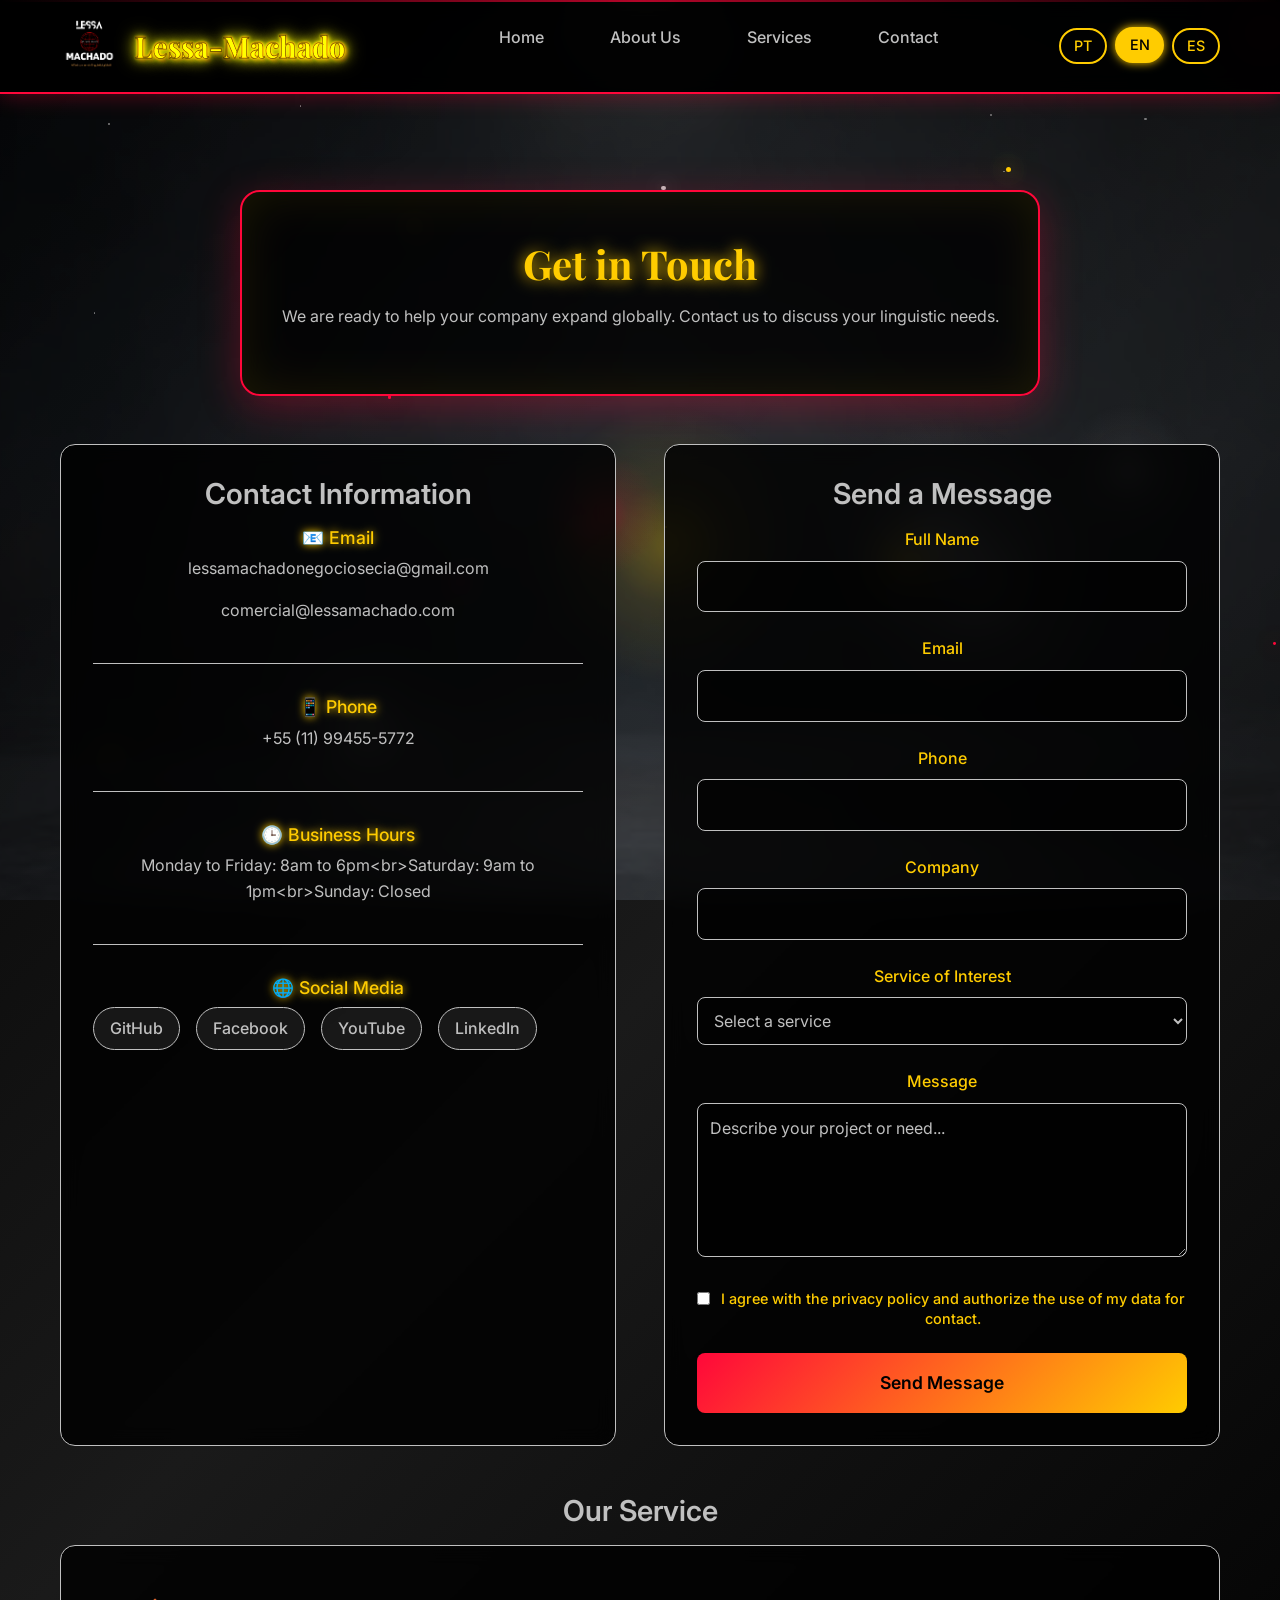
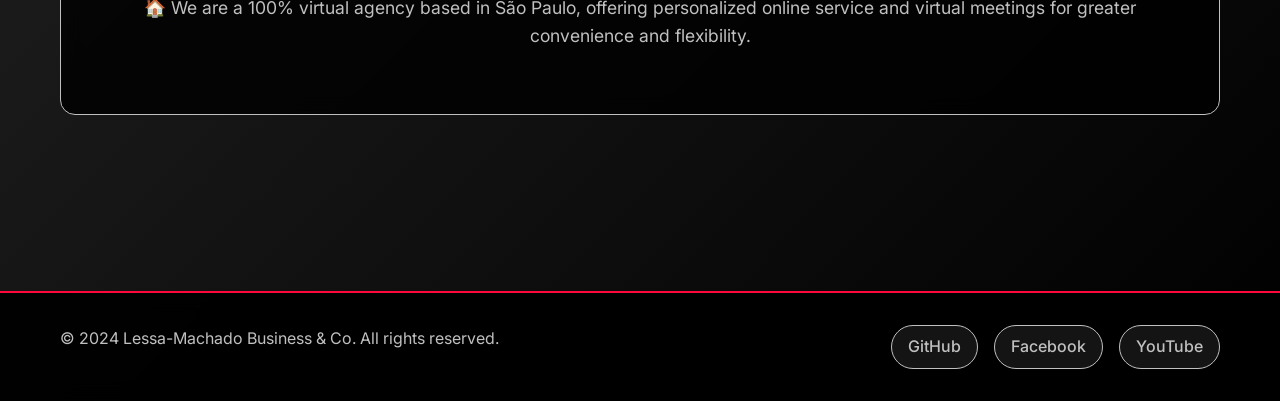
==== entreemcontato.html @ 4b7eff90 "Initial commit: Machado Negócios & Cia website with Azure deployment configuration" ====
<!DOCTYPE html>
<html lang="pt-br">
<head>
    <meta charset="UTF-8">
    <meta name="viewport" content="width=device-width, initial-scale=1.0">
    <title data-pt="Contato - Lessa-Machado" data-en="Contact - Lessa-Machado" data-es="Contacto - Lessa-Machado">Contato - Lessa-Machado</title>
    <link href="https://cdn.jsdelivr.net/npm/bootstrap@5.3.0/dist/css/bootstrap.min.css" rel="stylesheet">
    <link rel="stylesheet" href="style.css">
    <link rel="icon" type="image/png" href="Black_and_White_Monochrome_Tech_Logo-removebg-preview.png">
</head>
<body>
    <header>
        <div class="container">
            <div class="header-content">
                <div class="logo">
                    <img src="Black_and_White_Monochrome_Tech_Logo-removebg-preview.png" alt="Logo Lessa-Machado">
                    <div class="logo-text">Lessa-Machado</div>
                </div>
                
                <button class="mobile-menu-toggle" onclick="toggleMobileMenu()">☰</button>
                
                <nav id="nav-menu">
                    <ul>
                        <li><a href="index.html" data-pt="Início" data-en="Home" data-es="Inicio">Início</a></li>
                        <li><a href="quemsomos.html" data-pt="Quem Somos" data-en="About Us" data-es="Quiénes Somos">Quem Somos</a></li>
                        <li><a href="servicos.html" data-pt="Serviços" data-en="Services" data-es="Servicios">Serviços</a></li>
                        <li><a href="entreemcontato.html" data-pt="Contato" data-en="Contact" data-es="Contacto" class="active">Contato</a></li>
                    </ul>
                </nav>
                
                <div class="language-selector">
                    <button class="lang-btn active" onclick="changeLanguage('pt')" data-lang="pt">PT</button>
                    <button class="lang-btn" onclick="changeLanguage('en')" data-lang="en">EN</button>
                    <button class="lang-btn" onclick="changeLanguage('es')" data-lang="es">ES</button>
                </div>
            </div>
        </div>
    </header>

    <main>
        <div class="container">
            <div class="hero fade-in">
                <h1 data-pt="Entre em Contato" data-en="Get in Touch" data-es="Póngase en Contacto">Entre em Contato</h1>
                <p data-pt="Estamos prontos para ajudar sua empresa a expandir globalmente. Entre em contato conosco para discutir suas necessidades linguísticas." 
                   data-en="We are ready to help your company expand globally. Contact us to discuss your linguistic needs." 
                   data-es="Estamos listos para ayudar a su empresa a expandirse globalmente. Contáctenos para discutir sus necesidades lingüísticas.">Estamos prontos para ajudar sua empresa a expandir globalmente. Entre em contato conosco para discutir suas necessidades linguísticas.</p>
            </div>
            
            <div class="contact-container">
                <div class="contact-info fade-in">
                    <h2 data-pt="Informações de Contato" data-en="Contact Information" data-es="Información de Contacto">Informações de Contato</h2>
                    
                    <div class="contact-item">
                        <h3 data-pt="📧 Email" data-en="📧 Email" data-es="📧 Email">📧 Email</h3>
                        <p>lessamachadonegociosecia@gmail.com</p>
                        <p>comercial@lessamachado.com</p>
                    </div>
                    
                    <div class="contact-item">
                        <h3 data-pt="📱 Telefone" data-en="📱 Phone" data-es="📱 Teléfono">📱 Telefone</h3>
                        <p>+55 (11) 99455-5772</p>
                    </div>
                    

                    <div class="contact-item">
                        <h3 data-pt="🕒 Horário de Atendimento" data-en="🕒 Business Hours" data-es="🕒 Horario de Atención">🕒 Horário de Atendimento</h3>
                        <p data-pt="Segunda a Sexta: 8h às 18h<br>Sábado: 9h às 13h<br>Domingo: Fechado" 
                           data-en="Monday to Friday: 8am to 6pm<br>Saturday: 9am to 1pm<br>Sunday: Closed" 
                           data-es="Lunes a Viernes: 8h a 18h<br>Sábado: 9h a 13h<br>Domingo: Cerrado">Segunda a Sexta: 8h às 18h<br>Sábado: 9h às 13h<br>Domingo: Fechado</p>
                    </div>
                    
                    <div class="contact-item">
                        <h3 data-pt="🌐 Redes Sociais" data-en="🌐 Social Media" data-es="🌐 Redes Sociales">🌐 Redes Sociais</h3>
                        <div class="social-links">
                            <a href="https://github.com/guilherme-machado-ceo" target="_blank">GitHub</a>
                            <a href="https://www.facebook.com/profile.php?id=100090304800262" target="_blank">Facebook</a>
                            <a href="https://www.youtube.com/@lessamachado_negociosecia" target="_blank">YouTube</a>
                            <a href="https://www.linkedin.com/in/lessa-machado-neg%C3%B3cios-e-cia/" target="_blank">LinkedIn</a>
                        </div>
                    </div>
                </div>
                
                <div class="contact-form fade-in">
                    <h2 data-pt="Envie uma Mensagem" data-en="Send a Message" data-es="Enviar un Mensaje">Envie uma Mensagem</h2>
                    
                    <form id="contactForm" onsubmit="submitForm(event)">
                        <div class="form-group">
                            <label for="name" data-pt="Nome Completo" data-en="Full Name" data-es="Nombre Completo">Nome Completo</label>
                            <input type="text" id="name" name="name" required>
                        </div>
                        
                        <div class="form-group">
                            <label for="email" data-pt="Email" data-en="Email" data-es="Email">Email</label>
                            <input type="email" id="email" name="email" required>
                        </div>
                        
                        <div class="form-group">
                            <label for="phone" data-pt="Telefone" data-en="Phone" data-es="Teléfono">Telefone</label>
                            <input type="tel" id="phone" name="phone">
                        </div>
                        
                        <div class="form-group">
                            <label for="company" data-pt="Empresa" data-en="Company" data-es="Empresa">Empresa</label>
                            <input type="text" id="company" name="company">
                        </div>
                        
                        <div class="form-group">
                            <label for="service" data-pt="Serviço de Interesse" data-en="Service of Interest" data-es="Servicio de Interés">Serviço de Interesse</label>
                            <select id="service" name="service">
                                <option value="" data-pt="Selecione um serviço" data-en="Select a service" data-es="Seleccione un servicio">Selecione um serviço</option>
                                <option value="traducao-tecnica" data-pt="Tradução Técnica" data-en="Technical Translation" data-es="Traducción Técnica">Tradução Técnica</option>
                                <option value="interpretacao" data-pt="Interpretação Simultânea" data-en="Simultaneous Interpretation" data-es="Interpretación Simultánea">Interpretação Simultânea</option>
                                <option value="localizacao" data-pt="Localização de Software" data-en="Software Localization" data-es="Localización de Software">Localização de Software</option>
                                <option value="consultoria" data-pt="Consultoria Linguística" data-en="Linguistic Consulting" data-es="Consultoría Lingüística">Consultoria Linguística</option>
                                <option value="juramentada" data-pt="Tradução Juramentada" data-en="Sworn Translation" data-es="Traducción Jurada">Tradução Juramentada</option>
                                <option value="marketing" data-pt="Marketing Multilíngue" data-en="Multilingual Marketing" data-es="Marketing Multilingüe">Marketing Multilíngue</option>
                                <option value="treinamento" data-pt="Treinamento Corporativo" data-en="Corporate Training" data-es="Entrenamiento Corporativo">Treinamento Corporativo</option>
                                <option value="gestao" data-pt="Gestão de Projetos" data-en="Project Management" data-es="Gestión de Proyectos">Gestão de Projetos</option>
                                <option value="outros" data-pt="Outros" data-en="Others" data-es="Otros">Outros</option>
                            </select>
                        </div>
                        
                        <div class="form-group">
                            <label for="message" data-pt="Mensagem" data-en="Message" data-es="Mensaje">Mensagem</label>
                            <textarea id="message" name="message" rows="5" required data-pt="Descreva seu projeto ou necessidade..." data-en="Describe your project or need..." data-es="Describa su proyecto o necesidad..." placeholder="Descreva seu projeto ou necessidade..."></textarea>
                        </div>
                        
                        <div class="form-group checkbox-group">
                            <input type="checkbox" id="privacy" name="privacy" required>
                            <label for="privacy" data-pt="Concordo com a política de privacidade e autorizo o uso dos meus dados para contato." data-en="I agree with the privacy policy and authorize the use of my data for contact." data-es="Acepto la política de privacidad y autorizo el uso de mis datos para contacto.">Concordo com a política de privacidade e autorizo o uso dos meus dados para contato.</label>
                        </div>
                        
                        <button type="submit" class="submit-btn" data-pt="Enviar Mensagem" data-en="Send Message" data-es="Enviar Mensaje">Enviar Mensagem</button>
                    </form>
                    
                    <div id="form-success" class="form-message success" style="display: none;">
                        <p data-pt="✅ Mensagem enviada com sucesso! Entraremos em contato em breve." data-en="✅ Message sent successfully! We will contact you soon." data-es="✅ ¡Mensaje enviado con éxito! Nos pondremos en contacto pronto.">✅ Mensagem enviada com sucesso! Entraremos em contato em breve.</p>
                    </div>
                    
                    <div id="form-error" class="form-message error" style="display: none;">
                        <p data-pt="❌ Erro ao enviar mensagem. Tente novamente ou entre em contato por email." data-en="❌ Error sending message. Please try again or contact us by email." data-es="❌ Error al enviar mensaje. Inténtelo de nuevo o contáctenos por email.">❌ Erro ao enviar mensagem. Tente novamente ou entre em contato por email.</p>
                    </div>
                </div>
            </div>
            
            <div class="map-section fade-in">
                <h2 data-pt="Nosso Atendimento" data-en="Our Service" data-es="Nuestro Servicio">Nosso Atendimento</h2>
                <div class="map-placeholder">
                    <p data-pt="🏠 Somos uma agência 100% virtual baseada em São Paulo, oferecendo atendimento online personalizado e reuniões virtuais para maior comodidade e flexibilidade." 
                       data-en="🏠 We are a 100% virtual agency based in São Paulo, offering personalized online service and virtual meetings for greater convenience and flexibility." 
                       data-es="🏠 Somos una agencia 100% virtual con base en São Paulo, ofreciendo atención online personalizada y reuniones virtuales para mayor comodidad y flexibilidad.">🏠 Somos uma agência 100% virtual baseada em São Paulo, oferecendo atendimento online personalizado e reuniões virtuais para maior comodidade e flexibilidade.</p>
                </div>
            </div>
        </div>
    </main>

    <footer>
        <div class="container">
            <div class="footer-content">
                <p data-pt="© 2024 Lessa-Machado Negócios & Cia. Todos os direitos reservados." 
                   data-en="© 2024 Lessa-Machado Business & Co. All rights reserved." 
                   data-es="© 2024 Lessa-Machado Negocios & Cía. Todos los derechos reservados.">© 2024 Lessa-Machado Negócios & Cia. Todos os direitos reservados.</p>
                
                <div class="social-links">
                    <a href="https://github.com/guilherme-machado-ceo" target="_blank">GitHub</a>
                    <a href="https://www.facebook.com/profile.php?id=100090304800262" target="_blank">Facebook</a>
                    <a href="https://www.youtube.com/@lessamachado_negociosecia" target="_blank">YouTube</a>
                </div>
            </div>
        </div>
    </footer>

    <script src="https://cdn.jsdelivr.net/npm/bootstrap@5.3.0/dist/js/bootstrap.bundle.min.js"></script>
    <script src="script.js"></script>
</body>
</html>
---- style.css ----
@import url('https://fonts.googleapis.com/css2?family=Inter:wght@300;400;500;600;700&family=Playfair+Display:wght@400;500;600;700&display=swap');

/* Variáveis de cores - Nova paleta */
:root {
    --primary-black: #000000;
    --metallic-silver: #c0c0c0;
    --neon-red: #ff073a;
    --dark-yellow-neon: #ffcc00;
    --gradient-bg: linear-gradient(135deg, #000000 0%, #1a1a1a 50%, #000000 100%);
    --silver-gradient: linear-gradient(135deg, #c0c0c0 0%, #e8e8e8 50%, #c0c0c0 100%);
}

/* Reset e configurações globais */
* {
    margin: 0;
    padding: 0;
    box-sizing: border-box;
}

html {
    scroll-behavior: smooth;
}

body {
    font-family: 'Inter', sans-serif;
    line-height: 1.6;
    color: var(--metallic-silver);
    background: var(--gradient-bg);
    min-height: 100vh;
    position: relative;
}

body::before {
    content: '';
    position: fixed;
    top: 0;
    left: 0;
    width: 100%;
    height: 100%;
    background-image: url('fundo_site.jpg');
    background-size: cover;
    background-position: center;
    background-repeat: no-repeat;
    opacity: 0.3;
    z-index: -1;
}

/* Container principal */
.container {
    max-width: 1200px;
    margin: 0 auto;
    padding: 0 20px;
}

/* Header */
header {
    background: rgba(0, 0, 0, 0.95);
    backdrop-filter: blur(10px);
    box-shadow: 0 2px 20px rgba(255, 7, 58, 0.3);
    border-bottom: 2px solid var(--neon-red);
    position: sticky;
    top: 0;
    z-index: 1000;
    padding: 1rem 0;
}

.header-content {
    display: flex;
    justify-content: space-between;
    align-items: center;
    flex-wrap: wrap;
    gap: 1rem;
}

.logo {
    display: flex;
    align-items: center;
    gap: 15px;
}

.logo img {
    height: 60px;
    width: auto;
    filter: brightness(1.2) contrast(1.3);
    transition: all 0.3s ease;
}

.logo img:hover {
    filter: brightness(1.4) contrast(1.5);
    transform: scale(1.05);
}

.logo-text {
    font-family: 'Playfair Display', serif;
    font-size: 1.8rem;
    font-weight: 700;
    color: var(--dark-yellow-neon);
    text-shadow: 
        0 0 5px var(--dark-yellow-neon),
        0 0 10px var(--dark-yellow-neon),
        0 0 15px var(--dark-yellow-neon),
        0 0 20px var(--dark-yellow-neon),
        2px 2px 4px rgba(0,0,0,0.9),
        -1px -1px 2px rgba(0,0,0,0.9),
        1px -1px 2px rgba(0,0,0,0.9),
        -1px 1px 2px rgba(0,0,0,0.9);
    filter: brightness(1.3) contrast(1.2);
    -webkit-text-stroke: 1px rgba(0,0,0,0.5);
}

/* Navegação */
nav ul {
    display: flex;
    list-style: none;
    gap: 2rem;
    align-items: center;
}

nav a {
    text-decoration: none;
    color: var(--metallic-silver);
    font-weight: 500;
    padding: 0.5rem 1rem;
    border-radius: 25px;
    transition: all 0.3s ease;
    position: relative;
    border: 1px solid transparent;
}

nav a:hover {
    background: var(--neon-red);
    color: var(--primary-black);
    transform: translateY(-2px);
    box-shadow: 0 0 15px var(--neon-red);
    border: 1px solid var(--neon-red);
}

/* Seletor de idioma */
.language-selector {
    display: flex;
    gap: 0.5rem;
    align-items: center;
}

.lang-btn {
    padding: 0.3rem 0.8rem;
    border: 2px solid var(--dark-yellow-neon);
    background: transparent;
    color: var(--dark-yellow-neon);
    border-radius: 20px;
    cursor: pointer;
    font-weight: 500;
    transition: all 0.3s ease;
    font-size: 0.9rem;
}

.lang-btn:hover,
.lang-btn.active {
    background: var(--dark-yellow-neon);
    color: var(--primary-black);
    transform: translateY(-1px);
    box-shadow: 0 0 10px var(--dark-yellow-neon);
}

/* Menu mobile */
.mobile-menu-toggle {
    display: none;
    background: none;
    border: none;
    font-size: 1.5rem;
    color: var(--metallic-silver);
    cursor: pointer;
}

/* Main content */
main {
    padding: 4rem 0;
    text-align: center;
}

.hero {
    background: rgba(0, 0, 0, 0.8);
    backdrop-filter: blur(10px);
    border-radius: 20px;
    padding: 3rem 2rem;
    margin: 2rem auto;
    box-shadow: 0 10px 40px rgba(255, 7, 58, 0.3);
    border: 2px solid var(--neon-red);
    max-width: 800px;
}

h1 {
    font-family: 'Playfair Display', serif;
    font-size: 2.5rem;
    font-weight: 700;
    color: var(--dark-yellow-neon);
    margin-bottom: 1rem;
    line-height: 1.2;
    text-shadow: 0 0 15px var(--dark-yellow-neon);
}

h2 {
    font-size: 1.8rem;
    color: var(--metallic-silver);
    margin-bottom: 1rem;
    font-weight: 600;
}

h3 {
    font-size: 1.3rem;
    color: var(--neon-red);
    margin-bottom: 1.5rem;
    font-weight: 500;
    text-shadow: 0 0 8px var(--neon-red);
}

h4 {
    font-size: 1.1rem;
    color: var(--dark-yellow-neon);
    margin-bottom: 2rem;
    font-weight: 600;
}

/* Seções */
.sections-grid {
    display: grid;
    grid-template-columns: repeat(auto-fit, minmax(300px, 1fr));
    gap: 2rem;
    margin: 3rem 0;
}

.section-card {
    background: rgba(0, 0, 0, 0.8);
    backdrop-filter: blur(10px);
    padding: 2rem;
    border-radius: 15px;
    box-shadow: 0 5px 20px rgba(255, 7, 58, 0.2);
    border: 1px solid var(--metallic-silver);
    transition: transform 0.3s ease, box-shadow 0.3s ease;
}

.section-card:hover {
    transform: translateY(-5px);
    box-shadow: 0 10px 30px rgba(255, 7, 58, 0.4);
    border-color: var(--neon-red);
}

.section-card h3 {
    color: var(--dark-yellow-neon);
    margin-bottom: 1rem;
    font-size: 1.4rem;
    text-shadow: 0 0 8px var(--dark-yellow-neon);
}

.section-card p {
    color: var(--metallic-silver);
    font-size: 1rem;
    line-height: 1.6;
}

/* Footer */
footer {
    background: rgba(0, 0, 0, 0.95);
    backdrop-filter: blur(10px);
    color: var(--metallic-silver);
    text-align: center;
    padding: 2rem 0;
    margin-top: 4rem;
    border-top: 2px solid var(--neon-red);
}

.footer-content {
    display: flex;
    justify-content: space-between;
    align-items: center;
    flex-wrap: wrap;
    gap: 1rem;
}

.social-links {
    display: flex;
    gap: 1rem;
}

.social-links a {
    color: var(--metallic-silver);
    text-decoration: none;
    padding: 0.5rem 1rem;
    border-radius: 25px;
    background: rgba(192, 192, 192, 0.1);
    border: 1px solid var(--metallic-silver);
    transition: all 0.3s ease;
    font-weight: 500;
}

.social-links a:hover {
    background: var(--neon-red);
    color: var(--primary-black);
    transform: translateY(-2px);
    box-shadow: 0 0 15px var(--neon-red);
    border-color: var(--neon-red);
}

/* Responsividade */
@media (max-width: 768px) {
    .header-content {
        flex-direction: column;
        text-align: center;
    }
    
    .mobile-menu-toggle {
        display: block;
        position: absolute;
        top: 1rem;
        right: 1rem;
    }
    
    nav {
        display: none;
        width: 100%;
        margin-top: 1rem;
    }
    
    nav.active {
        display: block;
    }
    
    nav ul {
        flex-direction: column;
        gap: 1rem;
    }
    
    .logo {
        flex-direction: column;
        text-align: center;
    }
    
    .logo-text {
        font-size: 1.2rem;
    }
    
    h1 {
        font-size: 2rem;
    }
    
    h2 {
        font-size: 1.5rem;
    }
    
    .hero {
        padding: 2rem 1rem;
        margin: 1rem;
    }
    
    .sections-grid {
        grid-template-columns: 1fr;
        gap: 1rem;
        margin: 2rem 0;
    }
    
    .footer-content {
        flex-direction: column;
        text-align: center;
    }
    
    .language-selector {
        margin-top: 1rem;
    }
}

@media (max-width: 480px) {
    .container {
        padding: 0 10px;
    }
    
    h1 {
        font-size: 1.8rem;
    }
    
    .hero {
        padding: 1.5rem 1rem;
    }
    
    .section-card {
        padding: 1.5rem;
    }
}

/* Contact Page Styles */
.contact-container {
    display: grid;
    grid-template-columns: 1fr 1fr;
    gap: 3rem;
    margin: 3rem 0;
}

.contact-info {
    background: rgba(0, 0, 0, 0.8);
    padding: 2rem;
    border-radius: 15px;
    backdrop-filter: blur(10px);
    border: 1px solid var(--metallic-silver);
}

.contact-item {
    margin-bottom: 2rem;
    padding-bottom: 1.5rem;
    border-bottom: 1px solid var(--metallic-silver);
}

.contact-item:last-child {
    border-bottom: none;
    margin-bottom: 0;
}

.contact-item h3 {
    color: var(--dark-yellow-neon);
    margin-bottom: 0.5rem;
    font-size: 1.1rem;
    text-shadow: 0 0 8px var(--dark-yellow-neon);
}

.contact-item p {
    color: var(--metallic-silver);
    line-height: 1.6;
}

.contact-form {
    background: rgba(0, 0, 0, 0.8);
    padding: 2rem;
    border-radius: 15px;
    backdrop-filter: blur(10px);
    border: 1px solid var(--metallic-silver);
}

.form-group {
    margin-bottom: 1.5rem;
}

.form-group label {
    display: block;
    margin-bottom: 0.5rem;
    color: var(--dark-yellow-neon);
    font-weight: 500;
}

.form-group input,
.form-group select,
.form-group textarea {
    width: 100%;
    padding: 0.75rem;
    border: 1px solid var(--metallic-silver);
    border-radius: 8px;
    background: rgba(0, 0, 0, 0.6);
    color: var(--metallic-silver);
    font-size: 1rem;
    transition: all 0.3s ease;
}

.form-group input:focus,
.form-group select:focus,
.form-group textarea:focus {
    outline: none;
    border-color: var(--neon-red);
    box-shadow: 0 0 0 2px rgba(255, 7, 58, 0.3);
}

.form-group input::placeholder,
.form-group textarea::placeholder {
    color: rgba(192, 192, 192, 0.6);
}

.checkbox-group {
    display: flex;
    align-items: flex-start;
    gap: 0.5rem;
}

.checkbox-group input[type="checkbox"] {
    width: auto;
    margin-top: 0.2rem;
}

.checkbox-group label {
    margin-bottom: 0;
    font-size: 0.9rem;
    line-height: 1.4;
}

.submit-btn {
    background: linear-gradient(135deg, var(--neon-red), var(--dark-yellow-neon));
    color: var(--primary-black);
    padding: 1rem 2rem;
    border: none;
    border-radius: 8px;
    font-size: 1.1rem;
    font-weight: 600;
    cursor: pointer;
    transition: all 0.3s ease;
    width: 100%;
}

.submit-btn:hover {
    transform: translateY(-2px);
    box-shadow: 0 8px 25px rgba(255, 7, 58, 0.5);
}

.form-message {
    margin-top: 1rem;
    padding: 1rem;
    border-radius: 8px;
    text-align: center;
}

.form-message.success {
    background: rgba(255, 204, 0, 0.2);
    border: 1px solid var(--dark-yellow-neon);
    color: var(--dark-yellow-neon);
}

.form-message.error {
    background: rgba(255, 7, 58, 0.2);
    border: 1px solid var(--neon-red);
    color: var(--neon-red);
}

.map-section {
    margin: 3rem 0;
    text-align: center;
}

.map-placeholder {
    background: rgba(0, 0, 0, 0.8);
    padding: 3rem;
    border-radius: 15px;
    backdrop-filter: blur(10px);
    border: 1px solid var(--metallic-silver);
    margin-top: 1rem;
}

.map-placeholder p {
    color: var(--metallic-silver);
    font-size: 1.1rem;
    line-height: 1.6;
}

/* Animações */
@keyframes fadeInUp {
    from {
        opacity: 0;
        transform: translateY(30px);
    }
    to {
        opacity: 1;
        transform: translateY(0);
    }
}

@keyframes slideIn {
    from {
        transform: translateX(-100%);
    }
    to {
        transform: translateX(0);
    }
}

.fade-in {
    animation: fadeInUp 0.6s ease-out;
}

.slide-in {
    animation: slideIn 0.3s ease-out;
}

/* Utilitários */
.hidden {
    display: none;
}

.text-center {
    text-align: center;
}

.mt-2 {
    margin-top: 2rem;
}

.mb-2 {
    margin-bottom: 2rem;
}
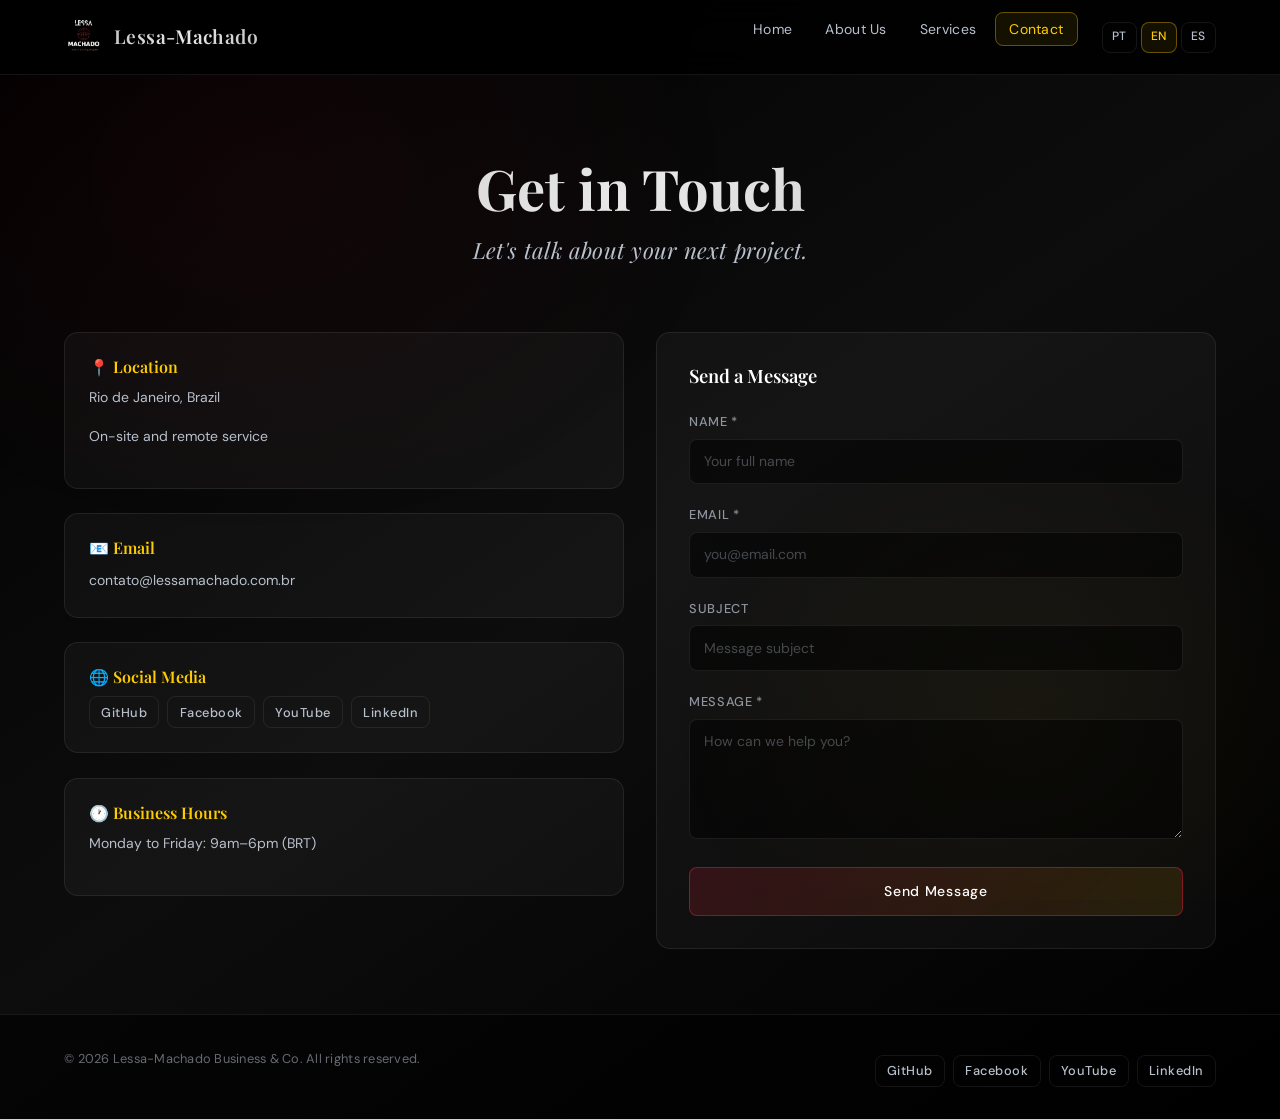
==== commit 293d43fb: "Setup GitHub Pages deploy workflow and update site files - Add .github/workflows/pages.yml for autom" ====
--- a/entreemcontato.html
+++ b/entreemcontato.html
@@ -1,170 +1,158 @@
 <!DOCTYPE html>
-<html lang="pt-br">
+<html lang="pt-BR">
 <head>
     <meta charset="UTF-8">
     <meta name="viewport" content="width=device-width, initial-scale=1.0">
-    <title data-pt="Contato - Lessa-Machado" data-en="Contact - Lessa-Machado" data-es="Contacto - Lessa-Machado">Contato - Lessa-Machado</title>
+    <meta name="description" content="Entre em contato com a Lessa-Machado Negócios & Cia para serviços linguísticos, consultoria e parcerias internacionais.">
+    <meta name="theme-color" content="#000000">
+    <meta name="color-scheme" content="dark">
+    <title
+        data-pt="Contato — Lessa-Machado"
+        data-en="Contact — Lessa-Machado"
+        data-es="Contacto — Lessa-Machado"
+    >Contato — Lessa-Machado</title>
     <link href="https://cdn.jsdelivr.net/npm/bootstrap@5.3.0/dist/css/bootstrap.min.css" rel="stylesheet">
     <link rel="stylesheet" href="style.css">
     <link rel="icon" type="image/png" href="Black_and_White_Monochrome_Tech_Logo-removebg-preview.png">
 </head>
 <body>
+    <a class="skip-link" href="#main-content">Pular para o conteúdo</a>
+
     <header>
         <div class="container">
             <div class="header-content">
                 <div class="logo">
-                    <img src="Black_and_White_Monochrome_Tech_Logo-removebg-preview.png" alt="Logo Lessa-Machado">
+                    <img src="Black_and_White_Monochrome_Tech_Logo-removebg-preview.png" alt="Logo Lessa-Machado" width="40" height="40">
                     <div class="logo-text">Lessa-Machado</div>
                 </div>
-                
-                <button class="mobile-menu-toggle" onclick="toggleMobileMenu()">☰</button>
-                
-                <nav id="nav-menu">
+
+                <button class="mobile-menu-toggle" type="button"
+                    onclick="toggleMobileMenu()"
+                    aria-controls="nav-menu"
+                    aria-expanded="false"
+                    aria-label="Menu de navegação">☰</button>
+
+                <nav id="nav-menu" aria-label="Principal">
                     <ul>
                         <li><a href="index.html" data-pt="Início" data-en="Home" data-es="Inicio">Início</a></li>
                         <li><a href="quemsomos.html" data-pt="Quem Somos" data-en="About Us" data-es="Quiénes Somos">Quem Somos</a></li>
                         <li><a href="servicos.html" data-pt="Serviços" data-en="Services" data-es="Servicios">Serviços</a></li>
-                        <li><a href="entreemcontato.html" data-pt="Contato" data-en="Contact" data-es="Contacto" class="active">Contato</a></li>
+                        <li><a href="entreemcontato.html" data-pt="Contato" data-en="Contact" data-es="Contacto">Contato</a></li>
                     </ul>
                 </nav>
-                
-                <div class="language-selector">
-                    <button class="lang-btn active" onclick="changeLanguage('pt')" data-lang="pt">PT</button>
-                    <button class="lang-btn" onclick="changeLanguage('en')" data-lang="en">EN</button>
-                    <button class="lang-btn" onclick="changeLanguage('es')" data-lang="es">ES</button>
+
+                <div class="language-selector" aria-label="Selecionar idioma">
+                    <button class="lang-btn active" onclick="changeLanguage('pt')" data-lang="pt" aria-label="Português">PT</button>
+                    <button class="lang-btn" onclick="changeLanguage('en')" data-lang="en" aria-label="English">EN</button>
+                    <button class="lang-btn" onclick="changeLanguage('es')" data-lang="es" aria-label="Español">ES</button>
                 </div>
             </div>
         </div>
     </header>
 
-    <main>
+    <main id="main-content">
         <div class="container">
+
             <div class="hero fade-in">
-                <h1 data-pt="Entre em Contato" data-en="Get in Touch" data-es="Póngase en Contacto">Entre em Contato</h1>
-                <p data-pt="Estamos prontos para ajudar sua empresa a expandir globalmente. Entre em contato conosco para discutir suas necessidades linguísticas." 
-                   data-en="We are ready to help your company expand globally. Contact us to discuss your linguistic needs." 
-                   data-es="Estamos listos para ayudar a su empresa a expandirse globalmente. Contáctenos para discutir sus necesidades lingüísticas.">Estamos prontos para ajudar sua empresa a expandir globalmente. Entre em contato conosco para discutir suas necessidades linguísticas.</p>
+                <h1>
+                    <span data-pt="Entre em Contato" data-en="Get in Touch" data-es="Póngase en Contacto">Entre em Contato</span>
+                </h1>
+                <h2 data-pt="Vamos conversar sobre o seu próximo projeto."
+                    data-en="Let's talk about your next project."
+                    data-es="Hablemos sobre su próximo proyecto.">Vamos conversar sobre o seu próximo projeto.</h2>
             </div>
-            
-            <div class="contact-container">
-                <div class="contact-info fade-in">
-                    <h2 data-pt="Informações de Contato" data-en="Contact Information" data-es="Información de Contacto">Informações de Contato</h2>
-                    
-                    <div class="contact-item">
-                        <h3 data-pt="📧 Email" data-en="📧 Email" data-es="📧 Email">📧 Email</h3>
-                        <p>lessamachadonegociosecia@gmail.com</p>
-                        <p>comercial@lessamachado.com</p>
+
+            <div class="contact-grid">
+
+                <!-- Informações de contato -->
+                <div class="contact-info">
+
+                    <div class="contact-item fade-in">
+                        <h3 data-pt="📍 Localização" data-en="📍 Location" data-es="📍 Ubicación">📍 Localização</h3>
+                        <p data-pt="Rio de Janeiro, Brasil" data-en="Rio de Janeiro, Brazil" data-es="Río de Janeiro, Brasil">Rio de Janeiro, Brasil</p>
+                        <p data-pt="Atendimento presencial e remoto" data-en="On-site and remote service" data-es="Servicio presencial y remoto">Atendimento presencial e remoto</p>
                     </div>
-                    
-                    <div class="contact-item">
-                        <h3 data-pt="📱 Telefone" data-en="📱 Phone" data-es="📱 Teléfono">📱 Telefone</h3>
-                        <p>+55 (11) 99455-5772</p>
+
+                    <div class="contact-item fade-in">
+                        <h3 data-pt="📧 E-mail" data-en="📧 Email" data-es="📧 Correo">📧 E-mail</h3>
+                        <a href="mailto:contato@lessamachado.com.br">contato@lessamachado.com.br</a>
                     </div>
-                    
 
-                    <div class="contact-item">
-                        <h3 data-pt="🕒 Horário de Atendimento" data-en="🕒 Business Hours" data-es="🕒 Horario de Atención">🕒 Horário de Atendimento</h3>
-                        <p data-pt="Segunda a Sexta: 8h às 18h<br>Sábado: 9h às 13h<br>Domingo: Fechado" 
-                           data-en="Monday to Friday: 8am to 6pm<br>Saturday: 9am to 1pm<br>Sunday: Closed" 
-                           data-es="Lunes a Viernes: 8h a 18h<br>Sábado: 9h a 13h<br>Domingo: Cerrado">Segunda a Sexta: 8h às 18h<br>Sábado: 9h às 13h<br>Domingo: Fechado</p>
-                    </div>
-                    
-                    <div class="contact-item">
+                    <div class="contact-item fade-in">
                         <h3 data-pt="🌐 Redes Sociais" data-en="🌐 Social Media" data-es="🌐 Redes Sociales">🌐 Redes Sociais</h3>
                         <div class="social-links">
-                            <a href="https://github.com/guilherme-machado-ceo" target="_blank">GitHub</a>
-                            <a href="https://www.facebook.com/profile.php?id=100090304800262" target="_blank">Facebook</a>
-                            <a href="https://www.youtube.com/@lessamachado_negociosecia" target="_blank">YouTube</a>
-                            <a href="https://www.linkedin.com/in/lessa-machado-neg%C3%B3cios-e-cia/" target="_blank">LinkedIn</a>
+                            <a href="https://github.com/guilherme-machado-ceo" target="_blank" rel="noopener noreferrer">GitHub</a>
+                            <a href="https://www.facebook.com/profile.php?id=100090304800262" target="_blank" rel="noopener noreferrer">Facebook</a>
+                            <a href="https://www.youtube.com/@lessamachado_negociosecia" target="_blank" rel="noopener noreferrer">YouTube</a>
+                            <a href="https://www.linkedin.com/in/lessa-machado-neg%C3%B3cios-e-cia/" target="_blank" rel="noopener noreferrer">LinkedIn</a>
                         </div>
                     </div>
+
+                    <div class="contact-item fade-in">
+                        <h3 data-pt="🕐 Horário de Atendimento" data-en="🕐 Business Hours" data-es="🕐 Horario de Atención">🕐 Horário de Atendimento</h3>
+                        <p data-pt="Segunda a Sexta: 9h–18h (BRT)" data-en="Monday to Friday: 9am–6pm (BRT)" data-es="Lunes a Viernes: 9h–18h (BRT)">Segunda a Sexta: 9h–18h (BRT)</p>
+                    </div>
+
                 </div>
-                
-                <div class="contact-form fade-in">
-                    <h2 data-pt="Envie uma Mensagem" data-en="Send a Message" data-es="Enviar un Mensaje">Envie uma Mensagem</h2>
-                    
-                    <form id="contactForm" onsubmit="submitForm(event)">
+
+                <!-- Formulário -->
+                <div class="contact-form-wrap fade-in">
+                    <h3 data-pt="Envie uma Mensagem" data-en="Send a Message" data-es="Envíe un Mensaje">Envie uma Mensagem</h3>
+
+                    <form id="contact-form" onsubmit="submitForm(event)" novalidate>
                         <div class="form-group">
-                            <label for="name" data-pt="Nome Completo" data-en="Full Name" data-es="Nombre Completo">Nome Completo</label>
-                            <input type="text" id="name" name="name" required>
+                            <label for="contact-name"
+                                data-pt="Nome *" data-en="Name *" data-es="Nombre *">Nome *</label>
+                            <input type="text" id="contact-name" name="name"
+                                placeholder="Seu nome completo"
+                                autocomplete="name" required>
                         </div>
-                        
+
                         <div class="form-group">
-                            <label for="email" data-pt="Email" data-en="Email" data-es="Email">Email</label>
-                            <input type="email" id="email" name="email" required>
+                            <label for="contact-email"
+                                data-pt="E-mail *" data-en="Email *" data-es="Correo *">E-mail *</label>
+                            <input type="email" id="contact-email" name="email"
+                                placeholder="seu@email.com"
+                                autocomplete="email" required>
                         </div>
-                        
+
                         <div class="form-group">
-                            <label for="phone" data-pt="Telefone" data-en="Phone" data-es="Teléfono">Telefone</label>
-                            <input type="tel" id="phone" name="phone">
+                            <label for="contact-subject"
+                                data-pt="Assunto" data-en="Subject" data-es="Asunto">Assunto</label>
+                            <input type="text" id="contact-subject" name="subject"
+                                placeholder="Assunto da mensagem">
                         </div>
-                        
+
                         <div class="form-group">
-                            <label for="company" data-pt="Empresa" data-en="Company" data-es="Empresa">Empresa</label>
-                            <input type="text" id="company" name="company">
+                            <label for="contact-message"
+                                data-pt="Mensagem *" data-en="Message *" data-es="Mensaje *">Mensagem *</label>
+                            <textarea id="contact-message" name="message"
+                                placeholder="Como podemos ajudá-lo?" required></textarea>
                         </div>
-                        
-                        <div class="form-group">
-                            <label for="service" data-pt="Serviço de Interesse" data-en="Service of Interest" data-es="Servicio de Interés">Serviço de Interesse</label>
-                            <select id="service" name="service">
-                                <option value="" data-pt="Selecione um serviço" data-en="Select a service" data-es="Seleccione un servicio">Selecione um serviço</option>
-                                <option value="traducao-tecnica" data-pt="Tradução Técnica" data-en="Technical Translation" data-es="Traducción Técnica">Tradução Técnica</option>
-                                <option value="interpretacao" data-pt="Interpretação Simultânea" data-en="Simultaneous Interpretation" data-es="Interpretación Simultánea">Interpretação Simultânea</option>
-                                <option value="localizacao" data-pt="Localização de Software" data-en="Software Localization" data-es="Localización de Software">Localização de Software</option>
-                                <option value="consultoria" data-pt="Consultoria Linguística" data-en="Linguistic Consulting" data-es="Consultoría Lingüística">Consultoria Linguística</option>
-                                <option value="juramentada" data-pt="Tradução Juramentada" data-en="Sworn Translation" data-es="Traducción Jurada">Tradução Juramentada</option>
-                                <option value="marketing" data-pt="Marketing Multilíngue" data-en="Multilingual Marketing" data-es="Marketing Multilingüe">Marketing Multilíngue</option>
-                                <option value="treinamento" data-pt="Treinamento Corporativo" data-en="Corporate Training" data-es="Entrenamiento Corporativo">Treinamento Corporativo</option>
-                                <option value="gestao" data-pt="Gestão de Projetos" data-en="Project Management" data-es="Gestión de Proyectos">Gestão de Projetos</option>
-                                <option value="outros" data-pt="Outros" data-en="Others" data-es="Otros">Outros</option>
-                            </select>
-                        </div>
-                        
-                        <div class="form-group">
-                            <label for="message" data-pt="Mensagem" data-en="Message" data-es="Mensaje">Mensagem</label>
-                            <textarea id="message" name="message" rows="5" required data-pt="Descreva seu projeto ou necessidade..." data-en="Describe your project or need..." data-es="Describa su proyecto o necesidad..." placeholder="Descreva seu projeto ou necessidade..."></textarea>
-                        </div>
-                        
-                        <div class="form-group checkbox-group">
-                            <input type="checkbox" id="privacy" name="privacy" required>
-                            <label for="privacy" data-pt="Concordo com a política de privacidade e autorizo o uso dos meus dados para contato." data-en="I agree with the privacy policy and authorize the use of my data for contact." data-es="Acepto la política de privacidad y autorizo el uso de mis datos para contacto.">Concordo com a política de privacidade e autorizo o uso dos meus dados para contato.</label>
-                        </div>
-                        
-                        <button type="submit" class="submit-btn" data-pt="Enviar Mensagem" data-en="Send Message" data-es="Enviar Mensaje">Enviar Mensagem</button>
+
+                        <button type="submit" class="btn-submit"
+                            data-pt="Enviar Mensagem"
+                            data-en="Send Message"
+                            data-es="Enviar Mensaje">Enviar Mensagem</button>
                     </form>
-                    
-                    <div id="form-success" class="form-message success" style="display: none;">
-                        <p data-pt="✅ Mensagem enviada com sucesso! Entraremos em contato em breve." data-en="✅ Message sent successfully! We will contact you soon." data-es="✅ ¡Mensaje enviado con éxito! Nos pondremos en contacto pronto.">✅ Mensagem enviada com sucesso! Entraremos em contato em breve.</p>
-                    </div>
-                    
-                    <div id="form-error" class="form-message error" style="display: none;">
-                        <p data-pt="❌ Erro ao enviar mensagem. Tente novamente ou entre em contato por email." data-en="❌ Error sending message. Please try again or contact us by email." data-es="❌ Error al enviar mensaje. Inténtelo de nuevo o contáctenos por email.">❌ Erro ao enviar mensagem. Tente novamente ou entre em contato por email.</p>
-                    </div>
                 </div>
+
             </div>
-            
-            <div class="map-section fade-in">
-                <h2 data-pt="Nosso Atendimento" data-en="Our Service" data-es="Nuestro Servicio">Nosso Atendimento</h2>
-                <div class="map-placeholder">
-                    <p data-pt="🏠 Somos uma agência 100% virtual baseada em São Paulo, oferecendo atendimento online personalizado e reuniões virtuais para maior comodidade e flexibilidade." 
-                       data-en="🏠 We are a 100% virtual agency based in São Paulo, offering personalized online service and virtual meetings for greater convenience and flexibility." 
-                       data-es="🏠 Somos una agencia 100% virtual con base en São Paulo, ofreciendo atención online personalizada y reuniones virtuales para mayor comodidad y flexibilidad.">🏠 Somos uma agência 100% virtual baseada em São Paulo, oferecendo atendimento online personalizado e reuniões virtuais para maior comodidade e flexibilidade.</p>
-                </div>
-            </div>
+
         </div>
     </main>
 
     <footer>
         <div class="container">
             <div class="footer-content">
-                <p data-pt="© 2024 Lessa-Machado Negócios & Cia. Todos os direitos reservados." 
-                   data-en="© 2024 Lessa-Machado Business & Co. All rights reserved." 
-                   data-es="© 2024 Lessa-Machado Negocios & Cía. Todos los derechos reservados.">© 2024 Lessa-Machado Negócios & Cia. Todos os direitos reservados.</p>
-                
+                <p data-pt="© 2026 Lessa-Machado Negócios & Cia. Todos os direitos reservados."
+                   data-en="© 2026 Lessa-Machado Business & Co. All rights reserved."
+                   data-es="© 2026 Lessa-Machado Negocios & Cía. Todos los derechos reservados.">© 2026 Lessa-Machado Negócios & Cia. Todos os direitos reservados.</p>
                 <div class="social-links">
-                    <a href="https://github.com/guilherme-machado-ceo" target="_blank">GitHub</a>
-                    <a href="https://www.facebook.com/profile.php?id=100090304800262" target="_blank">Facebook</a>
-                    <a href="https://www.youtube.com/@lessamachado_negociosecia" target="_blank">YouTube</a>
+                    <a href="https://github.com/guilherme-machado-ceo" target="_blank" rel="noopener noreferrer">GitHub</a>
+                    <a href="https://www.facebook.com/profile.php?id=100090304800262" target="_blank" rel="noopener noreferrer">Facebook</a>
+                    <a href="https://www.youtube.com/@lessamachado_negociosecia" target="_blank" rel="noopener noreferrer">YouTube</a>
+                    <a href="https://www.linkedin.com/in/lessa-machado-neg%C3%B3cios-e-cia/" target="_blank" rel="noopener noreferrer">LinkedIn</a>
                 </div>
             </div>
         </div>
@@ -173,4 +161,4 @@
     <script src="https://cdn.jsdelivr.net/npm/bootstrap@5.3.0/dist/js/bootstrap.bundle.min.js"></script>
     <script src="script.js"></script>
 </body>
-</html>+</html>
--- a/style.css
+++ b/style.css
@@ -1,591 +1,627 @@
-@import url('https://fonts.googleapis.com/css2?family=Inter:wght@300;400;500;600;700&family=Playfair+Display:wght@400;500;600;700&display=swap');
-
-/* Variáveis de cores - Nova paleta */
+/* ============================================================
+   Lessa-Machado — Estilos Globais
+   Paleta: preto | prata metálica | vermelho neon | amarelo neon
+   ============================================================ */
+
+@import url('https://fonts.googleapis.com/css2?family=Playfair+Display:ital,wght@0,400;0,600;0,700;1,400&family=DM+Sans:ital,opsz,wght@0,9..40,300;0,9..40,400;0,9..40,500;1,9..40,300&display=swap');
+
+/* ---- Variáveis ---- */
 :root {
-    --primary-black: #000000;
-    --metallic-silver: #c0c0c0;
-    --neon-red: #ff073a;
-    --dark-yellow-neon: #ffcc00;
-    --gradient-bg: linear-gradient(135deg, #000000 0%, #1a1a1a 50%, #000000 100%);
-    --silver-gradient: linear-gradient(135deg, #c0c0c0 0%, #e8e8e8 50%, #c0c0c0 100%);
-}
-
-/* Reset e configurações globais */
-* {
-    margin: 0;
-    padding: 0;
-    box-sizing: border-box;
-}
+    --neon-red:          #ff2244;
+    --neon-yellow:       #ffe000;
+    --silver-metallic:   #b8c0cc;
+    --dark-yellow-neon:  #ffcc00;
+    --gradient-bg:       linear-gradient(145deg, #000000 0%, #0d0d0d 50%, #000000 100%);
+    --silver-gradient:   linear-gradient(135deg, #c0c0c0 0%, #e8e8e8 50%, #c0c0c0 100%);
+    --surface:           rgba(255,255,255,0.035);
+    --surface-hover:     rgba(255,255,255,0.065);
+    --border-subtle:     rgba(255,255,255,0.08);
+    --border-accent:     rgba(255, 204, 0, 0.35);
+    --focus-ring:        0 0 0 3px rgba(255, 204, 0, 0.40);
+    --radius-sm:         8px;
+    --radius-md:         14px;
+    --radius-lg:         20px;
+    --transition:        0.22s ease;
+    --font-display:      'Playfair Display', Georgia, serif;
+    --font-body:         'DM Sans', system-ui, sans-serif;
+}
+
+/* ---- Reset ---- */
+*, *::before, *::after { box-sizing: border-box; margin: 0; padding: 0; }
 
 html {
     scroll-behavior: smooth;
+    font-size: 16px;
 }
 
 body {
-    font-family: 'Inter', sans-serif;
-    line-height: 1.6;
-    color: var(--metallic-silver);
+    font-family: var(--font-body);
     background: var(--gradient-bg);
+    color: var(--silver-metallic);
+    line-height: 1.65;
     min-height: 100vh;
     position: relative;
-}
-
+    -webkit-font-smoothing: antialiased;
+    -moz-osx-font-smoothing: grayscale;
+}
+
+/* ---- Acessibilidade: skip link ---- */
+.skip-link {
+    position: absolute;
+    left: -999px;
+    top: 0;
+    padding: 0.75rem 1.25rem;
+    background: rgba(0,0,0,0.97);
+    color: var(--dark-yellow-neon);
+    border: 1px solid var(--border-accent);
+    border-radius: 0 0 var(--radius-sm) var(--radius-sm);
+    font-family: var(--font-body);
+    font-size: 0.875rem;
+    font-weight: 500;
+    text-decoration: none;
+    z-index: 2000;
+    transition: left 0.15s;
+}
+.skip-link:focus {
+    left: 1rem;
+    outline: none;
+    box-shadow: var(--focus-ring);
+}
+
+/* ---- Foco visível global ---- */
+:focus-visible {
+    outline: none;
+    box-shadow: var(--focus-ring);
+}
+
+/* ---- Fundo atmosférico ---- */
 body::before {
     content: '';
     position: fixed;
-    top: 0;
-    left: 0;
-    width: 100%;
-    height: 100%;
-    background-image: url('fundo_site.jpg');
-    background-size: cover;
-    background-position: center;
-    background-repeat: no-repeat;
-    opacity: 0.3;
-    z-index: -1;
-}
-
-/* Container principal */
-.container {
-    max-width: 1200px;
-    margin: 0 auto;
-    padding: 0 20px;
-}
-
-/* Header */
+    inset: 0;
+    background:
+        radial-gradient(ellipse 800px 600px at 20% 20%, rgba(255,34,68,0.05) 0%, transparent 60%),
+        radial-gradient(ellipse 600px 500px at 80% 80%, rgba(255,204,0,0.04) 0%, transparent 60%);
+    pointer-events: none;
+    z-index: 0;
+}
+
+.container { max-width: 1200px; margin: 0 auto; padding: 0 1.5rem; position: relative; z-index: 1; }
+
+/* ============================================================
+   HEADER
+   ============================================================ */
 header {
-    background: rgba(0, 0, 0, 0.95);
-    backdrop-filter: blur(10px);
-    box-shadow: 0 2px 20px rgba(255, 7, 58, 0.3);
-    border-bottom: 2px solid var(--neon-red);
+    background: rgba(0,0,0,0.85);
+    backdrop-filter: blur(16px);
+    -webkit-backdrop-filter: blur(16px);
+    border-bottom: 1px solid var(--border-subtle);
+    padding: 1rem 0;
     position: sticky;
     top: 0;
-    z-index: 1000;
-    padding: 1rem 0;
+    z-index: 100;
 }
 
 .header-content {
     display: flex;
-    justify-content: space-between;
     align-items: center;
-    flex-wrap: wrap;
-    gap: 1rem;
-}
-
+    gap: 1.5rem;
+}
+
+/* Logo */
 .logo {
     display: flex;
     align-items: center;
-    gap: 15px;
-}
-
+    gap: 0.625rem;
+    text-decoration: none;
+    flex-shrink: 0;
+}
 .logo img {
-    height: 60px;
-    width: auto;
-    filter: brightness(1.2) contrast(1.3);
-    transition: all 0.3s ease;
-}
-
-.logo img:hover {
-    filter: brightness(1.4) contrast(1.5);
-    transform: scale(1.05);
-}
-
+    width: 40px;
+    height: 40px;
+    object-fit: contain;
+    filter: brightness(0.95);
+}
 .logo-text {
-    font-family: 'Playfair Display', serif;
-    font-size: 1.8rem;
-    font-weight: 700;
-    color: var(--dark-yellow-neon);
-    text-shadow: 
-        0 0 5px var(--dark-yellow-neon),
-        0 0 10px var(--dark-yellow-neon),
-        0 0 15px var(--dark-yellow-neon),
-        0 0 20px var(--dark-yellow-neon),
-        2px 2px 4px rgba(0,0,0,0.9),
-        -1px -1px 2px rgba(0,0,0,0.9),
-        1px -1px 2px rgba(0,0,0,0.9),
-        -1px 1px 2px rgba(0,0,0,0.9);
-    filter: brightness(1.3) contrast(1.2);
-    -webkit-text-stroke: 1px rgba(0,0,0,0.5);
-}
-
-/* Navegação */
+    font-family: var(--font-display);
+    font-size: 1.2rem;
+    font-weight: 600;
+    background: var(--silver-gradient);
+    -webkit-background-clip: text;
+    -webkit-text-fill-color: transparent;
+    background-clip: text;
+    letter-spacing: 0.02em;
+    white-space: nowrap;
+}
+
+/* Nav */
+nav { margin-left: auto; }
 nav ul {
     display: flex;
     list-style: none;
-    gap: 2rem;
-    align-items: center;
-}
-
+    gap: 0.25rem;
+}
 nav a {
+    color: var(--silver-metallic);
     text-decoration: none;
-    color: var(--metallic-silver);
-    font-weight: 500;
-    padding: 0.5rem 1rem;
-    border-radius: 25px;
-    transition: all 0.3s ease;
-    position: relative;
+    font-size: 0.875rem;
+    font-weight: 400;
+    padding: 0.45rem 0.85rem;
+    border-radius: var(--radius-sm);
     border: 1px solid transparent;
-}
-
+    transition: color var(--transition), background var(--transition), border-color var(--transition);
+    letter-spacing: 0.02em;
+}
 nav a:hover {
-    background: var(--neon-red);
-    color: var(--primary-black);
-    transform: translateY(-2px);
-    box-shadow: 0 0 15px var(--neon-red);
-    border: 1px solid var(--neon-red);
+    color: #fff;
+    background: var(--surface);
+    border-color: var(--neon-red);
+}
+nav a.active {
+    color: var(--dark-yellow-neon);
+    background: rgba(255,204,0,0.08);
+    border-color: var(--border-accent);
 }
 
 /* Seletor de idioma */
 .language-selector {
     display: flex;
-    gap: 0.5rem;
-    align-items: center;
-}
-
+    gap: 0.25rem;
+    flex-shrink: 0;
+}
 .lang-btn {
-    padding: 0.3rem 0.8rem;
-    border: 2px solid var(--dark-yellow-neon);
     background: transparent;
-    color: var(--dark-yellow-neon);
-    border-radius: 20px;
+    border: 1px solid var(--border-subtle);
+    color: var(--silver-metallic);
+    padding: 0.3rem 0.55rem;
+    border-radius: var(--radius-sm);
+    font-family: var(--font-body);
+    font-size: 0.75rem;
+    font-weight: 500;
+    letter-spacing: 0.06em;
     cursor: pointer;
-    font-weight: 500;
-    transition: all 0.3s ease;
-    font-size: 0.9rem;
-}
-
+    transition: all var(--transition);
+}
 .lang-btn:hover,
 .lang-btn.active {
-    background: var(--dark-yellow-neon);
-    color: var(--primary-black);
-    transform: translateY(-1px);
-    box-shadow: 0 0 10px var(--dark-yellow-neon);
+    color: var(--dark-yellow-neon);
+    border-color: var(--border-accent);
+    background: rgba(255,204,0,0.07);
 }
 
 /* Menu mobile */
 .mobile-menu-toggle {
     display: none;
-    background: none;
-    border: none;
-    font-size: 1.5rem;
-    color: var(--metallic-silver);
+    background: transparent;
+    border: 1px solid var(--border-subtle);
+    color: var(--silver-metallic);
+    font-size: 1.25rem;
+    padding: 0.35rem 0.6rem;
+    border-radius: var(--radius-sm);
     cursor: pointer;
-}
-
-/* Main content */
-main {
-    padding: 4rem 0;
+    margin-left: auto;
+    transition: all var(--transition);
+    line-height: 1;
+}
+.mobile-menu-toggle:hover {
+    color: var(--dark-yellow-neon);
+    border-color: var(--border-accent);
+}
+
+/* ============================================================
+   HERO
+   ============================================================ */
+.hero {
+    padding: 5rem 0 3.5rem;
     text-align: center;
 }
-
-.hero {
-    background: rgba(0, 0, 0, 0.8);
-    backdrop-filter: blur(10px);
-    border-radius: 20px;
-    padding: 3rem 2rem;
-    margin: 2rem auto;
-    box-shadow: 0 10px 40px rgba(255, 7, 58, 0.3);
-    border: 2px solid var(--neon-red);
-    max-width: 800px;
-}
-
-h1 {
-    font-family: 'Playfair Display', serif;
-    font-size: 2.5rem;
+.hero h1 {
+    font-family: var(--font-display);
+    font-size: clamp(2rem, 5vw, 3.5rem);
     font-weight: 700;
-    color: var(--dark-yellow-neon);
+    line-height: 1.18;
     margin-bottom: 1rem;
-    line-height: 1.2;
-    text-shadow: 0 0 15px var(--dark-yellow-neon);
-}
-
-h2 {
-    font-size: 1.8rem;
-    color: var(--metallic-silver);
-    margin-bottom: 1rem;
-    font-weight: 600;
-}
-
-h3 {
-    font-size: 1.3rem;
-    color: var(--neon-red);
-    margin-bottom: 1.5rem;
-    font-weight: 500;
-    text-shadow: 0 0 8px var(--neon-red);
-}
-
-h4 {
-    font-size: 1.1rem;
-    color: var(--dark-yellow-neon);
-    margin-bottom: 2rem;
-    font-weight: 600;
-}
-
-/* Seções */
+    background: var(--silver-gradient);
+    -webkit-background-clip: text;
+    -webkit-text-fill-color: transparent;
+    background-clip: text;
+}
+.hero h1 span { display: block; }
+.hero h1 span + span {
+    font-style: italic;
+    font-weight: 400;
+    font-size: 0.72em;
+    background: linear-gradient(135deg, var(--neon-red) 0%, var(--dark-yellow-neon) 100%);
+    -webkit-background-clip: text;
+    -webkit-text-fill-color: transparent;
+    background-clip: text;
+    margin-top: 0.3rem;
+}
+.hero h2 {
+    font-family: var(--font-display);
+    font-size: clamp(1rem, 2.5vw, 1.4rem);
+    font-weight: 400;
+    font-style: italic;
+    color: var(--silver-metallic);
+    margin-bottom: 0.75rem;
+    letter-spacing: 0.01em;
+}
+.hero h3 {
+    font-family: var(--font-body);
+    font-size: 0.85rem;
+    font-weight: 400;
+    color: rgba(184,192,204,0.65);
+    letter-spacing: 0.08em;
+    text-transform: uppercase;
+    margin-bottom: 0.5rem;
+}
+.hero h4 {
+    font-family: var(--font-body);
+    font-size: 0.825rem;
+    font-weight: 300;
+    color: var(--dark-yellow-neon);
+    letter-spacing: 0.1em;
+    text-transform: uppercase;
+    opacity: 0.85;
+}
+
+/* ============================================================
+   CARDS
+   ============================================================ */
 .sections-grid {
     display: grid;
+    grid-template-columns: repeat(auto-fit, minmax(280px, 1fr));
+    gap: 1.5rem;
+    padding-bottom: 4rem;
+}
+
+.section-card {
+    background: var(--surface);
+    border: 1px solid var(--border-subtle);
+    border-radius: var(--radius-md);
+    padding: 1.75rem 1.5rem;
+    transition: background var(--transition), border-color var(--transition), transform 0.3s ease;
+    position: relative;
+    overflow: hidden;
+}
+.section-card::before {
+    content: '';
+    position: absolute;
+    top: 0; left: 0; right: 0;
+    height: 2px;
+    background: linear-gradient(90deg, transparent, var(--neon-red), transparent);
+    opacity: 0;
+    transition: opacity var(--transition);
+}
+.section-card:hover {
+    background: var(--surface-hover);
+    border-color: rgba(255,34,68,0.3);
+    transform: translateY(-3px);
+}
+.section-card:hover::before { opacity: 1; }
+
+.section-card h3 {
+    font-family: var(--font-display);
+    font-size: 1.15rem;
+    font-weight: 600;
+    color: #fff;
+    margin-bottom: 0.75rem;
+    letter-spacing: 0.01em;
+}
+.section-card p {
+    font-size: 0.9rem;
+    color: var(--silver-metallic);
+    line-height: 1.7;
+}
+
+/* ============================================================
+   SERVIÇOS (servicos.html)
+   ============================================================ */
+.services-grid {
+    display: grid;
     grid-template-columns: repeat(auto-fit, minmax(300px, 1fr));
+    gap: 1.5rem;
+    padding-bottom: 4rem;
+}
+.service-item {
+    background: var(--surface);
+    border: 1px solid var(--border-subtle);
+    border-radius: var(--radius-md);
+    padding: 2rem 1.75rem;
+    transition: background var(--transition), border-color var(--transition), transform 0.3s ease;
+    position: relative;
+}
+.service-item::after {
+    content: '';
+    position: absolute;
+    bottom: 0; left: 0; right: 0;
+    height: 2px;
+    background: linear-gradient(90deg, transparent, var(--dark-yellow-neon), transparent);
+    opacity: 0;
+    transition: opacity var(--transition);
+}
+.service-item:hover {
+    background: var(--surface-hover);
+    border-color: rgba(255,204,0,0.2);
+    transform: translateY(-3px);
+}
+.service-item:hover::after { opacity: 1; }
+.service-icon {
+    font-size: 2rem;
+    margin-bottom: 1rem;
+    display: block;
+}
+.service-item h3 {
+    font-family: var(--font-display);
+    font-size: 1.1rem;
+    font-weight: 600;
+    color: #fff;
+    margin-bottom: 0.6rem;
+}
+.service-item p {
+    font-size: 0.875rem;
+    color: var(--silver-metallic);
+    line-height: 1.7;
+}
+
+/* ============================================================
+   QUEM SOMOS (quemsomos.html)
+   ============================================================ */
+.about-content {
+    display: grid;
+    grid-template-columns: 1fr;
     gap: 2rem;
-    margin: 3rem 0;
-}
-
-.section-card {
-    background: rgba(0, 0, 0, 0.8);
-    backdrop-filter: blur(10px);
+    padding-bottom: 4rem;
+    max-width: 860px;
+    margin: 0 auto;
+}
+.about-block {
+    background: var(--surface);
+    border: 1px solid var(--border-subtle);
+    border-radius: var(--radius-md);
     padding: 2rem;
-    border-radius: 15px;
-    box-shadow: 0 5px 20px rgba(255, 7, 58, 0.2);
-    border: 1px solid var(--metallic-silver);
-    transition: transform 0.3s ease, box-shadow 0.3s ease;
-}
-
-.section-card:hover {
-    transform: translateY(-5px);
-    box-shadow: 0 10px 30px rgba(255, 7, 58, 0.4);
-    border-color: var(--neon-red);
-}
-
-.section-card h3 {
+}
+.about-block h3 {
+    font-family: var(--font-display);
+    font-size: 1.2rem;
+    font-weight: 600;
     color: var(--dark-yellow-neon);
     margin-bottom: 1rem;
-    font-size: 1.4rem;
-    text-shadow: 0 0 8px var(--dark-yellow-neon);
-}
-
-.section-card p {
-    color: var(--metallic-silver);
+    letter-spacing: 0.01em;
+}
+.about-block p,
+.about-block li {
+    font-size: 0.9rem;
+    color: var(--silver-metallic);
+    line-height: 1.75;
+    margin-bottom: 0.5rem;
+}
+.about-block ul { padding-left: 1.25rem; }
+.about-block ul li { margin-bottom: 0.4rem; }
+
+/* Linha divisória decorativa */
+.divider {
+    border: none;
+    border-top: 1px solid var(--border-subtle);
+    margin: 0.5rem 0;
+}
+
+/* ============================================================
+   CONTATO (entreemcontato.html)
+   ============================================================ */
+.contact-grid {
+    display: grid;
+    grid-template-columns: 1fr 1fr;
+    gap: 2rem;
+    padding-bottom: 4rem;
+}
+@media (max-width: 768px) { .contact-grid { grid-template-columns: 1fr; } }
+
+.contact-info { display: flex; flex-direction: column; gap: 1.5rem; }
+.contact-item {
+    background: var(--surface);
+    border: 1px solid var(--border-subtle);
+    border-radius: var(--radius-md);
+    padding: 1.5rem;
+}
+.contact-item h3 {
+    font-family: var(--font-display);
     font-size: 1rem;
-    line-height: 1.6;
-}
-
-/* Footer */
+    font-weight: 600;
+    color: var(--dark-yellow-neon);
+    margin-bottom: 0.6rem;
+}
+.contact-item p,
+.contact-item a {
+    font-size: 0.875rem;
+    color: var(--silver-metallic);
+    line-height: 1.65;
+    text-decoration: none;
+    transition: color var(--transition);
+}
+.contact-item a:hover { color: var(--dark-yellow-neon); }
+
+/* Formulário */
+.contact-form-wrap {
+    background: var(--surface);
+    border: 1px solid var(--border-subtle);
+    border-radius: var(--radius-md);
+    padding: 2rem;
+}
+.contact-form-wrap h3 {
+    font-family: var(--font-display);
+    font-size: 1.15rem;
+    font-weight: 600;
+    color: #fff;
+    margin-bottom: 1.5rem;
+}
+.form-group { margin-bottom: 1.25rem; }
+.form-group label {
+    display: block;
+    font-size: 0.8rem;
+    font-weight: 500;
+    letter-spacing: 0.05em;
+    text-transform: uppercase;
+    color: rgba(184,192,204,0.75);
+    margin-bottom: 0.4rem;
+}
+.form-group input,
+.form-group textarea,
+.form-group select {
+    width: 100%;
+    background: rgba(0,0,0,0.5);
+    border: 1px solid var(--border-subtle);
+    border-radius: var(--radius-sm);
+    padding: 0.65rem 0.9rem;
+    color: #fff;
+    font-family: var(--font-body);
+    font-size: 0.875rem;
+    transition: border-color var(--transition), box-shadow var(--transition);
+    appearance: none;
+}
+.form-group input:focus,
+.form-group textarea:focus,
+.form-group select:focus {
+    outline: none;
+    border-color: rgba(255,204,0,0.5);
+    box-shadow: var(--focus-ring);
+}
+.form-group input::placeholder,
+.form-group textarea::placeholder { color: rgba(184,192,204,0.35); }
+.form-group textarea { resize: vertical; min-height: 120px; }
+
+.btn-submit {
+    width: 100%;
+    background: linear-gradient(135deg, rgba(255,34,68,0.15) 0%, rgba(255,204,0,0.1) 100%);
+    border: 1px solid rgba(255,34,68,0.4);
+    color: #fff;
+    font-family: var(--font-body);
+    font-size: 0.875rem;
+    font-weight: 500;
+    letter-spacing: 0.05em;
+    padding: 0.75rem 1.5rem;
+    border-radius: var(--radius-sm);
+    cursor: pointer;
+    transition: all var(--transition);
+}
+.btn-submit:hover {
+    background: linear-gradient(135deg, rgba(255,34,68,0.25) 0%, rgba(255,204,0,0.18) 100%);
+    border-color: rgba(255,34,68,0.7);
+    transform: translateY(-1px);
+}
+
+/* Social links */
+.social-links {
+    display: flex;
+    flex-wrap: wrap;
+    gap: 0.5rem;
+    margin-top: 0.5rem;
+}
+.social-links a {
+    color: var(--silver-metallic);
+    text-decoration: none;
+    font-size: 0.8rem;
+    font-weight: 500;
+    letter-spacing: 0.04em;
+    padding: 0.3rem 0.7rem;
+    border: 1px solid var(--border-subtle);
+    border-radius: var(--radius-sm);
+    transition: all var(--transition);
+}
+.social-links a:hover {
+    color: var(--dark-yellow-neon);
+    border-color: var(--border-accent);
+    background: rgba(255,204,0,0.05);
+}
+
+/* ============================================================
+   FOOTER
+   ============================================================ */
 footer {
-    background: rgba(0, 0, 0, 0.95);
-    backdrop-filter: blur(10px);
-    color: var(--metallic-silver);
-    text-align: center;
+    background: rgba(0,0,0,0.6);
+    border-top: 1px solid var(--border-subtle);
     padding: 2rem 0;
-    margin-top: 4rem;
-    border-top: 2px solid var(--neon-red);
-}
-
+    margin-top: auto;
+}
 .footer-content {
     display: flex;
+    flex-wrap: wrap;
+    align-items: center;
     justify-content: space-between;
-    align-items: center;
-    flex-wrap: wrap;
     gap: 1rem;
 }
-
-.social-links {
-    display: flex;
-    gap: 1rem;
-}
-
-.social-links a {
-    color: var(--metallic-silver);
-    text-decoration: none;
-    padding: 0.5rem 1rem;
-    border-radius: 25px;
-    background: rgba(192, 192, 192, 0.1);
-    border: 1px solid var(--metallic-silver);
-    transition: all 0.3s ease;
-    font-weight: 500;
-}
-
-.social-links a:hover {
-    background: var(--neon-red);
-    color: var(--primary-black);
-    transform: translateY(-2px);
-    box-shadow: 0 0 15px var(--neon-red);
-    border-color: var(--neon-red);
-}
-
-/* Responsividade */
+footer p {
+    font-size: 0.8rem;
+    color: rgba(184,192,204,0.55);
+    letter-spacing: 0.02em;
+}
+
+/* ============================================================
+   ANIMAÇÕES — Progressive Enhancement
+   ============================================================ */
+html.js .fade-in {
+    opacity: 0;
+    transform: translateY(16px);
+    will-change: opacity, transform;
+    transition: opacity 0.55s ease, transform 0.55s ease;
+}
+html.js .fade-in.is-visible {
+    opacity: 1;
+    transform: translateY(0);
+}
+
+/* ============================================================
+   RESPONSIVIDADE
+   ============================================================ */
 @media (max-width: 768px) {
-    .header-content {
-        flex-direction: column;
-        text-align: center;
-    }
-    
-    .mobile-menu-toggle {
-        display: block;
-        position: absolute;
-        top: 1rem;
-        right: 1rem;
-    }
-    
+    .mobile-menu-toggle { display: block; }
+
     nav {
         display: none;
-        width: 100%;
-        margin-top: 1rem;
+        position: absolute;
+        top: calc(100% + 0.5rem);
+        left: 1rem;
+        right: 1rem;
+        background: rgba(10,10,10,0.97);
+        backdrop-filter: blur(16px);
+        border: 1px solid var(--border-subtle);
+        border-radius: var(--radius-md);
+        padding: 0.75rem;
+        z-index: 200;
     }
-    
-    nav.active {
-        display: block;
+    nav.active { display: block; }
+    nav ul { flex-direction: column; gap: 0.25rem; }
+    nav a { display: block; padding: 0.6rem 0.75rem; }
+
+    .header-content { flex-wrap: wrap; }
+    .language-selector { order: 3; width: 100%; justify-content: flex-start; padding-bottom: 0.25rem; }
+    .logo { order: 1; }
+    .mobile-menu-toggle { order: 2; }
+
+    .hero { padding: 3rem 0 2rem; }
+    .sections-grid,
+    .services-grid { grid-template-columns: 1fr; }
+}
+
+/* ============================================================
+   PREFERS-REDUCED-MOTION
+   ============================================================ */
+@media (prefers-reduced-motion: reduce) {
+    html { scroll-behavior: auto; }
+    *, *::before, *::after {
+        animation-duration: 0.01ms !important;
+        animation-iteration-count: 1 !important;
+        transition-duration: 0.01ms !important;
     }
-    
-    nav ul {
-        flex-direction: column;
-        gap: 1rem;
-    }
-    
-    .logo {
-        flex-direction: column;
-        text-align: center;
-    }
-    
-    .logo-text {
-        font-size: 1.2rem;
-    }
-    
-    h1 {
-        font-size: 2rem;
-    }
-    
-    h2 {
-        font-size: 1.5rem;
-    }
-    
-    .hero {
-        padding: 2rem 1rem;
-        margin: 1rem;
-    }
-    
-    .sections-grid {
-        grid-template-columns: 1fr;
-        gap: 1rem;
-        margin: 2rem 0;
-    }
-    
-    .footer-content {
-        flex-direction: column;
-        text-align: center;
-    }
-    
-    .language-selector {
-        margin-top: 1rem;
-    }
-}
-
-@media (max-width: 480px) {
-    .container {
-        padding: 0 10px;
-    }
-    
-    h1 {
-        font-size: 1.8rem;
-    }
-    
-    .hero {
-        padding: 1.5rem 1rem;
-    }
-    
-    .section-card {
-        padding: 1.5rem;
-    }
-}
-
-/* Contact Page Styles */
-.contact-container {
-    display: grid;
-    grid-template-columns: 1fr 1fr;
-    gap: 3rem;
-    margin: 3rem 0;
-}
-
-.contact-info {
-    background: rgba(0, 0, 0, 0.8);
-    padding: 2rem;
-    border-radius: 15px;
-    backdrop-filter: blur(10px);
-    border: 1px solid var(--metallic-silver);
-}
-
-.contact-item {
-    margin-bottom: 2rem;
-    padding-bottom: 1.5rem;
-    border-bottom: 1px solid var(--metallic-silver);
-}
-
-.contact-item:last-child {
-    border-bottom: none;
-    margin-bottom: 0;
-}
-
-.contact-item h3 {
-    color: var(--dark-yellow-neon);
-    margin-bottom: 0.5rem;
-    font-size: 1.1rem;
-    text-shadow: 0 0 8px var(--dark-yellow-neon);
-}
-
-.contact-item p {
-    color: var(--metallic-silver);
-    line-height: 1.6;
-}
-
-.contact-form {
-    background: rgba(0, 0, 0, 0.8);
-    padding: 2rem;
-    border-radius: 15px;
-    backdrop-filter: blur(10px);
-    border: 1px solid var(--metallic-silver);
-}
-
-.form-group {
-    margin-bottom: 1.5rem;
-}
-
-.form-group label {
-    display: block;
-    margin-bottom: 0.5rem;
-    color: var(--dark-yellow-neon);
-    font-weight: 500;
-}
-
-.form-group input,
-.form-group select,
-.form-group textarea {
-    width: 100%;
-    padding: 0.75rem;
-    border: 1px solid var(--metallic-silver);
-    border-radius: 8px;
-    background: rgba(0, 0, 0, 0.6);
-    color: var(--metallic-silver);
-    font-size: 1rem;
-    transition: all 0.3s ease;
-}
-
-.form-group input:focus,
-.form-group select:focus,
-.form-group textarea:focus {
-    outline: none;
-    border-color: var(--neon-red);
-    box-shadow: 0 0 0 2px rgba(255, 7, 58, 0.3);
-}
-
-.form-group input::placeholder,
-.form-group textarea::placeholder {
-    color: rgba(192, 192, 192, 0.6);
-}
-
-.checkbox-group {
-    display: flex;
-    align-items: flex-start;
-    gap: 0.5rem;
-}
-
-.checkbox-group input[type="checkbox"] {
-    width: auto;
-    margin-top: 0.2rem;
-}
-
-.checkbox-group label {
-    margin-bottom: 0;
-    font-size: 0.9rem;
-    line-height: 1.4;
-}
-
-.submit-btn {
-    background: linear-gradient(135deg, var(--neon-red), var(--dark-yellow-neon));
-    color: var(--primary-black);
-    padding: 1rem 2rem;
-    border: none;
-    border-radius: 8px;
-    font-size: 1.1rem;
-    font-weight: 600;
-    cursor: pointer;
-    transition: all 0.3s ease;
-    width: 100%;
-}
-
-.submit-btn:hover {
-    transform: translateY(-2px);
-    box-shadow: 0 8px 25px rgba(255, 7, 58, 0.5);
-}
-
-.form-message {
-    margin-top: 1rem;
-    padding: 1rem;
-    border-radius: 8px;
-    text-align: center;
-}
-
-.form-message.success {
-    background: rgba(255, 204, 0, 0.2);
-    border: 1px solid var(--dark-yellow-neon);
-    color: var(--dark-yellow-neon);
-}
-
-.form-message.error {
-    background: rgba(255, 7, 58, 0.2);
-    border: 1px solid var(--neon-red);
-    color: var(--neon-red);
-}
-
-.map-section {
-    margin: 3rem 0;
-    text-align: center;
-}
-
-.map-placeholder {
-    background: rgba(0, 0, 0, 0.8);
-    padding: 3rem;
-    border-radius: 15px;
-    backdrop-filter: blur(10px);
-    border: 1px solid var(--metallic-silver);
-    margin-top: 1rem;
-}
-
-.map-placeholder p {
-    color: var(--metallic-silver);
-    font-size: 1.1rem;
-    line-height: 1.6;
-}
-
-/* Animações */
-@keyframes fadeInUp {
-    from {
-        opacity: 0;
-        transform: translateY(30px);
-    }
-    to {
-        opacity: 1;
-        transform: translateY(0);
-    }
-}
-
-@keyframes slideIn {
-    from {
-        transform: translateX(-100%);
-    }
-    to {
-        transform: translateX(0);
-    }
-}
-
-.fade-in {
-    animation: fadeInUp 0.6s ease-out;
-}
-
-.slide-in {
-    animation: slideIn 0.3s ease-out;
-}
-
-/* Utilitários */
-.hidden {
-    display: none;
-}
-
-.text-center {
-    text-align: center;
-}
-
-.mt-2 {
-    margin-top: 2rem;
-}
-
-.mb-2 {
-    margin-bottom: 2rem;
-}
+    html.js .fade-in { opacity: 1; transform: none; }
+}
+
+/* ============================================================
+   UTILIDADES
+   ============================================================ */
+.mt-1 { margin-top: 1rem; }
+.mt-2 { margin-top: 2rem; }
+.mb-1 { margin-bottom: 1rem; }
+.mb-2 { margin-bottom: 2rem; }
+.text-center { text-align: center; }
+.text-accent { color: var(--dark-yellow-neon); }
